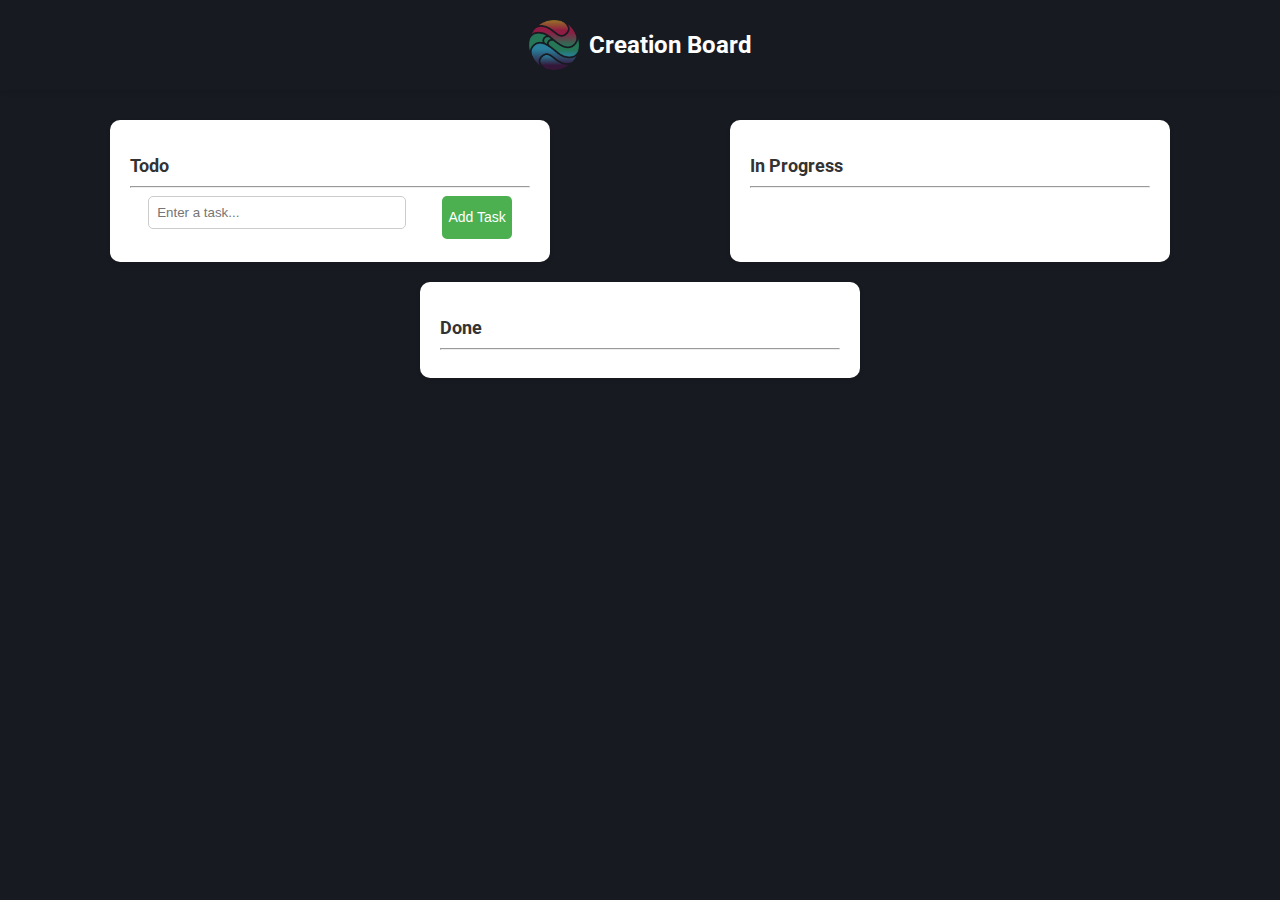
==== tasks/tasks-index.html @ 5cdb7edf "init" ====
<!DOCTYPE html>
<html lang="en">

<head>
    <meta charset="UTF-8">
    <meta name="viewport" content=
"width=device-width, initial-scale=1.0">
    <title>Task Board</title>
    <link rel="stylesheet" href="styling.css">
    <link rel="stylesheet" href=
"https://fonts.googleapis.com/css?family=Roboto:300,400,500,700&display=swap">
</head>

<body>
    <div class="head">
        <img src=
"images/IconOnly_Transparent_NoBuffer.png">
        <h1>Creation Board</h1>
    </div>
    <div class="board">
        <div class="column" id="todo" ondrop="drop(event, 'todo')" 
            ondragover="allowDrop(event)">
            <h2>Todo</h2>
            <hr>
            <div class="tasks-in-btn">
                <input type="text" id="taskInput" class="task-input" 
                    placeholder="Enter a task..."
                    oninput="capitalizeInput(this)">
                <button class="add-task-btn" onclick="addTask('todo')">
                    Add Task
                </button>
            </div>
            <div class="task-container"></div>
        </div>

        <div class="column" id="in-progress" 
            ondrop="drop(event, 'in-progress')" 
            ondragover="allowDrop(event)">
            <h2>In Progress</h2>
            <hr>
            <div class="task-container"></div>
        </div>
        <div class="column" id="done" 
            ondrop="drop(event, 'done')" 
            ondragover="allowDrop(event)">
            <h2>Done</h2>
            <hr>
            <div class="task-container"></div>
        </div>
    </div>

    <script src="javascript.js"></script>
</body>

</html>
<!doctype html>
<html lang="en">
    <head>
        <script src="https://play.workadventu.re/iframe_api.js"></script>
    </head>
    <body>
    </body>
</html>
---- tasks/styling.css ----
/* style.css */
body {
    font-family: 'Roboto', sans-serif;
    background-color: #181A21;
    margin: 0;
    padding: 0;
}

.head {
    background-color: #181A21;
    color: #fff;
    display: flex;
    align-items: center;
    justify-content: center;
    padding: 20px;
    box-shadow:
        0px 2px 5px rgba(0, 0, 0, 0.1);
}

.head img {
    width: 50px;
    margin-right: 10px;
}

.head h1 {
    font-size: 24px;
    margin: 0;
}

.board {
    display: flex;
    flex-wrap: wrap;
    justify-content: space-around;
    padding: 20px;
}

.column {
    /* width: 30%; */
    width: calc(100% - 30px);
    max-width: 400px;
    margin: 10px;
    background-color: #fff;
    border-radius: 10px;
    padding: 20px;
    box-shadow:
        0px 2px 5px rgba(0, 0, 0, 0.1);
}

.column h2 {
    font-size: 18px;
    margin-bottom: 10px;
    color: #333;
}

.task-input {
    width: 60%;
    padding: 8px;
    border: 1px solid #ccc;
    border-radius: 5px;
    margin-bottom: 10px;
}

.task {
    background-color: #e0e0e0;
    padding: 10px;
    border-radius: 5px;
    margin-bottom: 10px;
    cursor: move;
}

.delete-btn {
    float: right;
    cursor: pointer;
}

.add-task-btn {
    background-color: #4caf50;
    border: none;
    color: white;
    /* Adjust padding to make 
    the button smaller */
    text-align: center;
    text-decoration: none;
    display: inline-block;
    font-size: 14px;
    /* Decrease font size */
    border-radius: 5px;
    /* Adjust border radius 
    for a softer look */
    cursor: pointer;
    transition: background-color 0.3s;
}


.add-task-btn:hover {
    background-color: #45a049;
}


#todo .task {
    background-color: #b3e5fc;
    /* Light blue */
}

#in-progress .task {
    background-color: #ffcdd2;
    /* Light pink */
}

#done .task {
    background-color: #c8e6c9;
    /* Light green */
}

.task {
    display: flex;
    align-items: center;
    justify-content: space-between;
    border: 1px solid #ccc;
    border-radius: 5px;
    padding: 5px;
    margin-bottom: 5px;
    cursor: move;
}

.delete-btn {
    float: right;

    cursor: pointer;
}

.tasks-in-btn {
    display: flex;
    justify-content: space-around;
    margin-bottom: 3px;

}
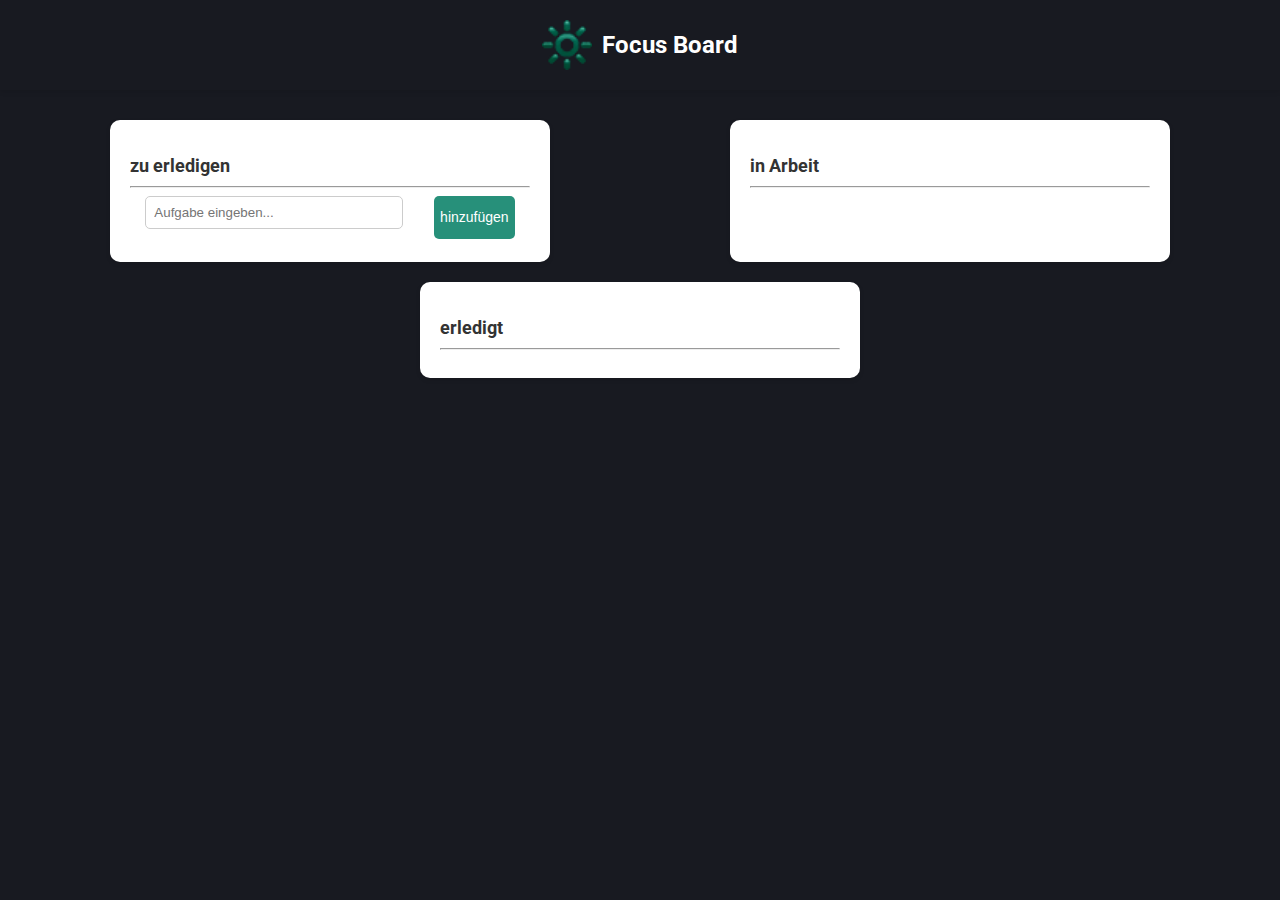
==== commit a2021128: "customisations" ====
--- a/tasks/tasks-index.html
+++ b/tasks/tasks-index.html
@@ -1,11 +1,11 @@
 <!DOCTYPE html>
-<html lang="en">
+<html lang="de">
 
 <head>
     <meta charset="UTF-8">
     <meta name="viewport" content=
 "width=device-width, initial-scale=1.0">
-    <title>Task Board</title>
+    <title>Aufgaben</title>
     <link rel="stylesheet" href="styling.css">
     <link rel="stylesheet" href=
 "https://fonts.googleapis.com/css?family=Roboto:300,400,500,700&display=swap">
@@ -14,20 +14,20 @@
 <body>
     <div class="head">
         <img src=
-"images/IconOnly_Transparent_NoBuffer.png">
-        <h1>Creation Board</h1>
+"./images/logo.png">
+        <h1>Focus Board</h1>
     </div>
     <div class="board">
         <div class="column" id="todo" ondrop="drop(event, 'todo')" 
             ondragover="allowDrop(event)">
-            <h2>Todo</h2>
+            <h2>zu erledigen</h2>
             <hr>
             <div class="tasks-in-btn">
                 <input type="text" id="taskInput" class="task-input" 
-                    placeholder="Enter a task..."
+                    placeholder="Aufgabe eingeben..."
                     oninput="capitalizeInput(this)">
                 <button class="add-task-btn" onclick="addTask('todo')">
-                    Add Task
+                    hinzufügen
                 </button>
             </div>
             <div class="task-container"></div>
@@ -36,14 +36,14 @@
         <div class="column" id="in-progress" 
             ondrop="drop(event, 'in-progress')" 
             ondragover="allowDrop(event)">
-            <h2>In Progress</h2>
+            <h2>in Arbeit</h2>
             <hr>
             <div class="task-container"></div>
         </div>
         <div class="column" id="done" 
             ondrop="drop(event, 'done')" 
             ondragover="allowDrop(event)">
-            <h2>Done</h2>
+            <h2>erledigt</h2>
             <hr>
             <div class="task-container"></div>
         </div>
--- a/tasks/styling.css
+++ b/tasks/styling.css
@@ -74,7 +74,7 @@
 }
 
 .add-task-btn {
-    background-color: #4caf50;
+    background-color: #27907A;
     border: none;
     color: white;
     /* Adjust padding to make 
@@ -93,7 +93,7 @@
 
 
 .add-task-btn:hover {
-    background-color: #45a049;
+    background-color: #D3D3C4;
 }
 
 
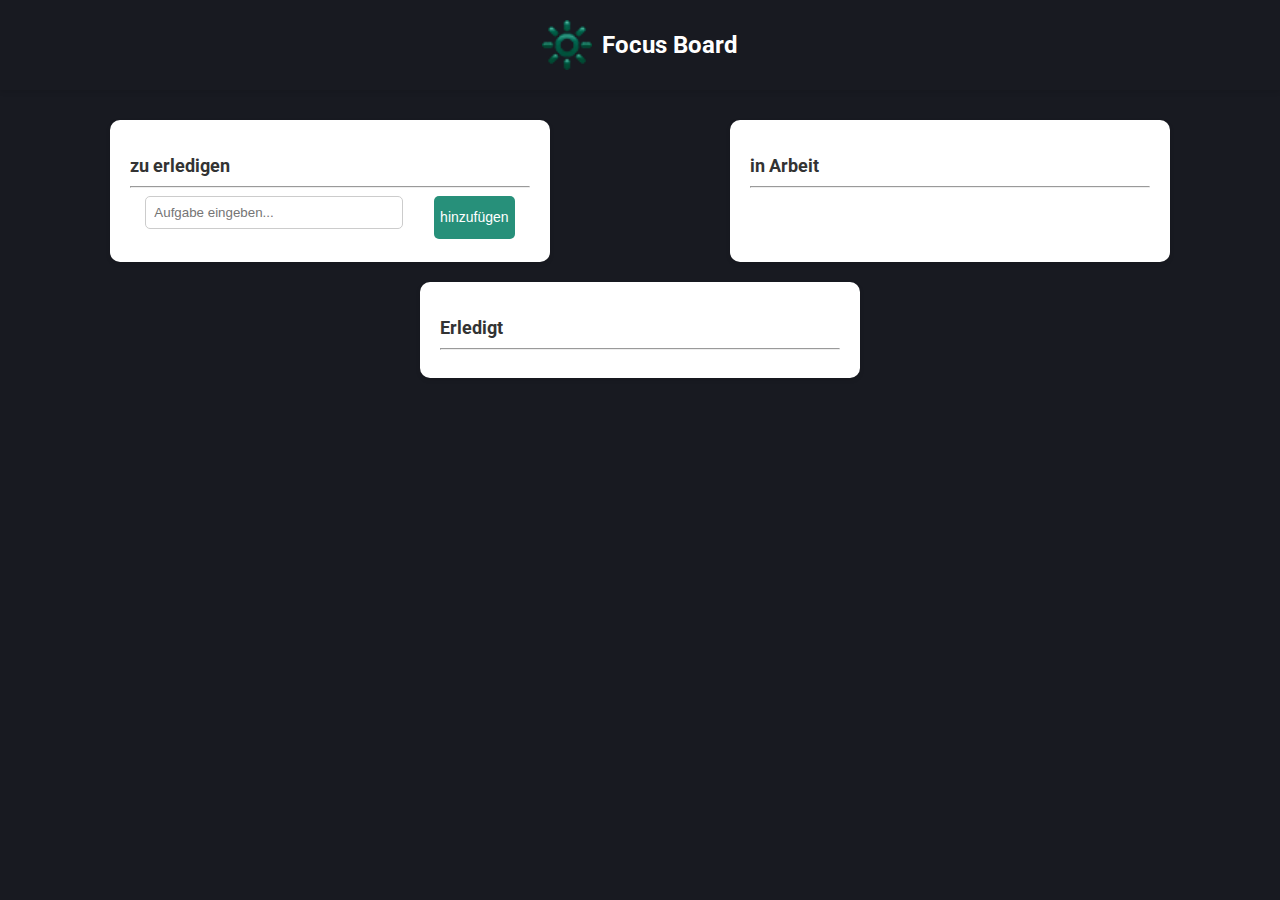
==== commit 11cd8484: "fixes" ====
--- a/tasks/tasks-index.html
+++ b/tasks/tasks-index.html
@@ -43,7 +43,7 @@
         <div class="column" id="done" 
             ondrop="drop(event, 'done')" 
             ondragover="allowDrop(event)">
-            <h2>erledigt</h2>
+            <h2>Erledigt</h2>
             <hr>
             <div class="task-container"></div>
         </div>
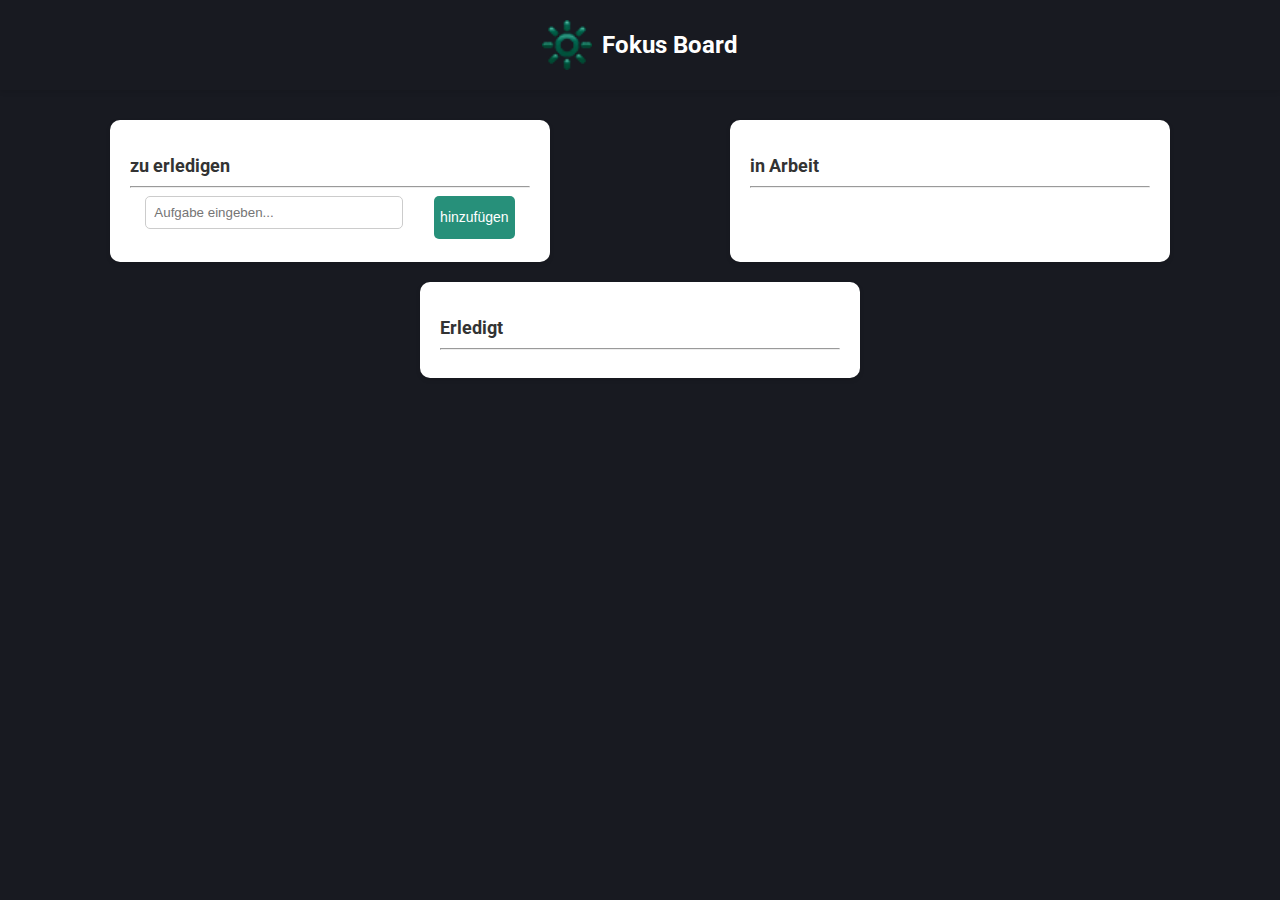
==== commit 5964d93b: "Focus > Fokus" ====
--- a/tasks/tasks-index.html
+++ b/tasks/tasks-index.html
@@ -15,7 +15,7 @@
     <div class="head">
         <img src=
 "./images/logo.png">
-        <h1>Focus Board</h1>
+        <h1>Fokus Board</h1>
     </div>
     <div class="board">
         <div class="column" id="todo" ondrop="drop(event, 'todo')" 
